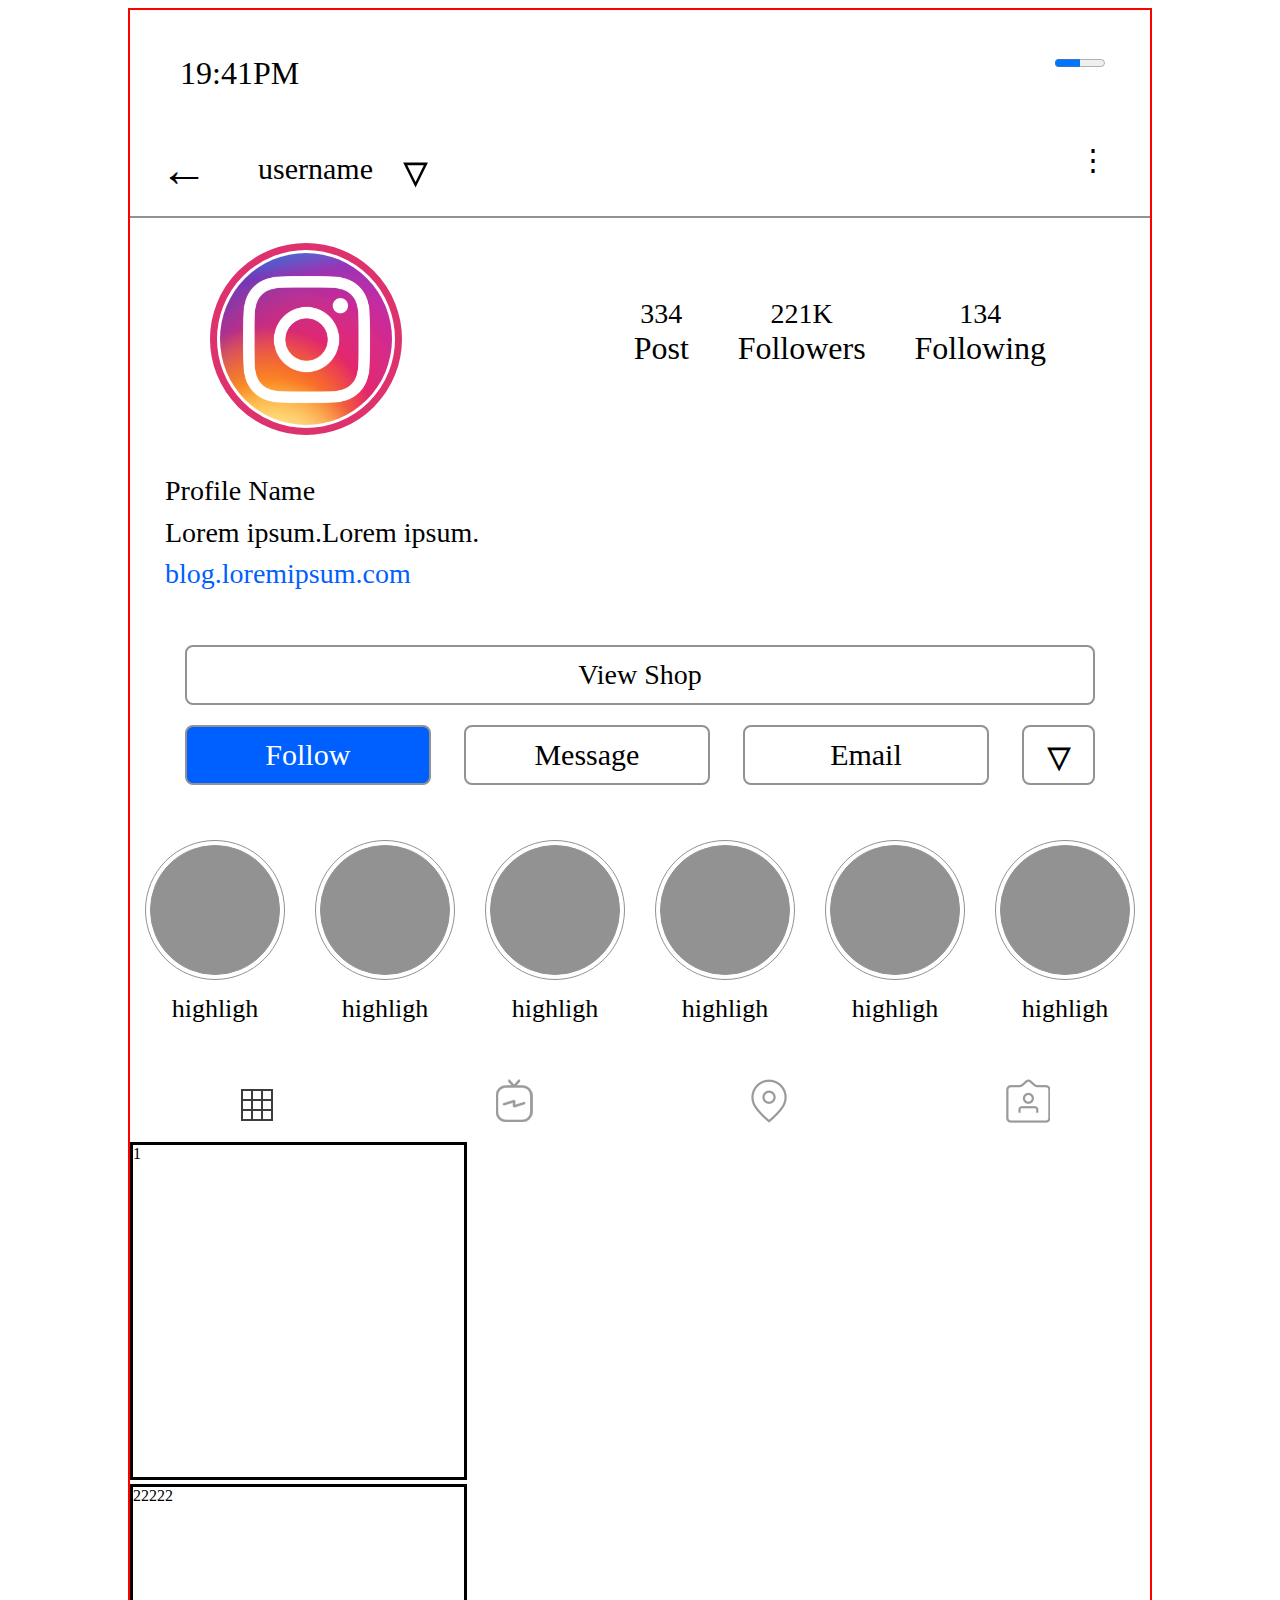
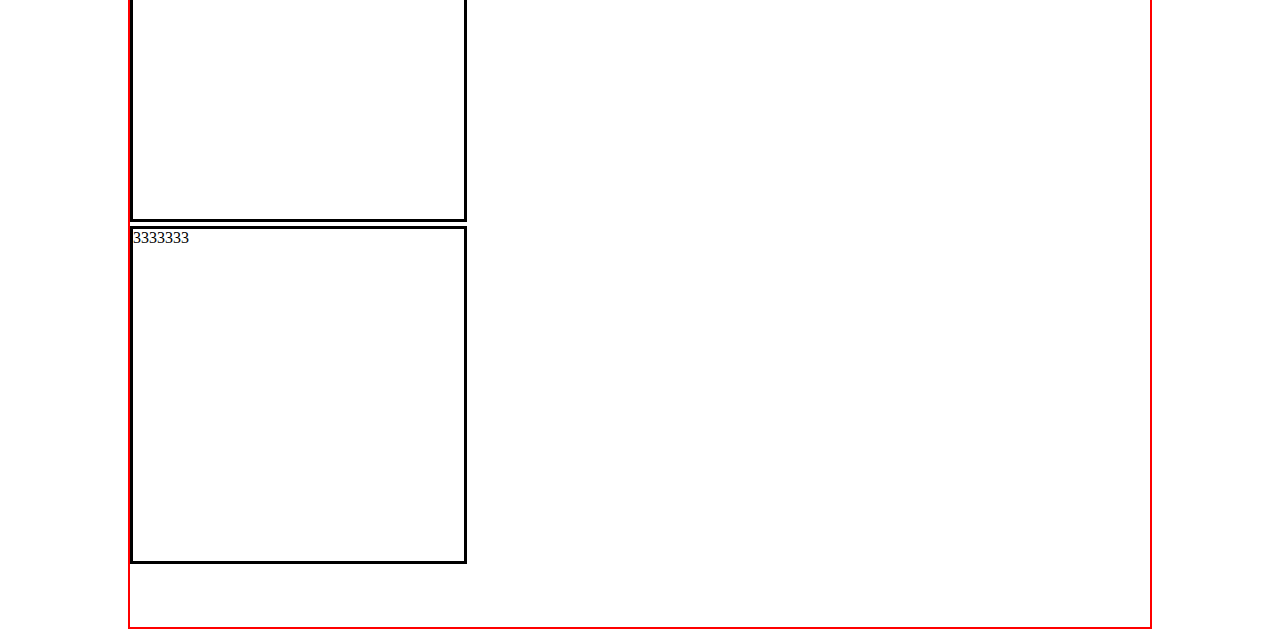
==== html/indexInst.html @ 7e2066ec "add" ====
<!DOCTYPE html>
<html lang="en">
<head>
    <meta charset="UTF-8">
    <title>protoInst</title>
    <link rel="stylesheet" type="text/css" href="../src/css/cssInst.css">
</head>
<body>
<div class="container">
    <header class="profHead">
        <div class="profHead__up">
            <div class="profHead__mini">
                <div class="profHead__time">19:41PM</div>
                <progress class="profHead__charging" max="100" value="50"></progress>
            </div>
            <div class="profHead__mini">
                <div class="profHead__nik">
                    <div class="profHead__leftArrow"></div>
                    <div class="profHead__usName">username</div>
                    <div class="profHead__downArrow"></div>
                </div>
                <div class="profHead__menu"></div>
            </div>
        </div>
        <div class="profHead__bottom">
            <div class="profHead__radius">
                <div class="profHead__photoRadius"></div>
            </div>
            <div class="profHead__statistic">
                <div class="profHead__splash-screen"></div>
                <div class="profHead__info">
                    <div class="profHead__num">334</div>
                    <div class="profHead__text">Post</div>
                </div>
                <div class="profHead__info">
                    <div class="profHead__num">221K</div>
                    <div class="profHead__text">Followers</div>
                </div>
                <div class="profHead__info">
                    <div class="profHead__num">134</div>
                    <div class="profHead__text">Following</div>
                </div>
            </div>
        </div>
        <div class="profHead__about">
            <div class="profHead__profileName">Profile Name</div>
            <div class="profHead__description">Lorem ipsum.Lorem ipsum.</div>
            <div class="profHead__yorLink">blog.loremipsum.com</div>
        </div>
    </header>
    <main class="main">
        <div class="main__push-btns">
            <div class="main__button">
                <div class="main__view">View Shop</div>
                <div class="main__buttons">
                    <div class="main__btn main__btn_blue">Follow</div>
                    <div class="main__btn">Message</div>
                    <div class="main__btn">Email</div>
                    <div class="main__btn-small">&#x25bf;</div>
                </div>
            </div>
        </div>
        <div class="main__ribbon">
            <div class="main__stories">
                <div class="main__series">
                    <div class="main__story"></div>
                </div>
                <div class="main__text">highligh</div>
            </div>
            <div class="main__stories">
                <div class="main__series">
                    <div class="main__story"></div>
                </div>
                <div class="main__text">highligh</div>
            </div>
            <div class="main__stories">
                <div class="main__series">
                    <div class="main__story"></div>
                </div>
                <div class="main__text">highligh</div>
            </div>
            <div class="main__stories">
                <div class="main__series">
                    <div class="main__story"></div>
                </div>
                <div class="main__text">highligh</div>
            </div>
            <div class="main__stories">
                <div class="main__series">
                    <div class="main__story"></div>
                </div>
                <div class="main__text">highligh</div>
            </div>
            <div class="main__stories">
                <div class="main__series">
                    <div class="main__story"></div>
                </div>
                <div class="main__text">highligh</div>
            </div>
        </div>
        <div class="main__icons-top">
            <div class="main__icon main__icon_grid"></div>
            <div class="main__icon main__icon_tv"></div>
            <div class="main__icon main__icon_location"></div>
            <div class="main__icon main__icon_save"></div>
        </div>
        <!--<div class="main__pix">
      &lt;!&ndash;      <div class="main__post">
                <img class="main__img" src="https://thypix.com/wp-content/uploads/2018/05/Sommerlandschaft-Bilder-98-1536x934.jpg" alt="">
            </div>
             <div class="main__post"></div>
            <div class="main__post"></div>
            <div class="main__post"></div>
            <div class="main__post"></div>&ndash;&gt;

        </div>-->
        <!--нужно сделать-->
        <div class="main__pix">
<!--            <div class="main__post">-->
<!--                <h2 class="main__name">-->
<!--                    name-->
<!--                </h2>-->
<!--                <h1 class="main__email">-->
<!--                    email-->
<!--                </h1>-->
<!--                <p class="main__text">-->
<!--                    body-->
<!--                </p>-->
<!--            </div>-->
<!--            -->
<!--            <div class="main__post">-->
<!--                <h2 class="main__name">-->
<!--                    name-->
<!--                </h2>-->
<!--                <h1 class="main__email">-->
<!--                    email-->
<!--                </h1>-->
<!--                <p class="main__text">-->
<!--                    body-->
<!--                </p>-->
<!--            </div>-->
        </div>
        <div class="dom-new"></div>

    </main>
    <footer class="footer">
        <div class="footer__icons-bottom">
            <div class="footer__icon"></div>
            <div class="footer__icon"></div>
            <div class="footer__icon"></div>
            <div class="footer__icon"></div>
        </div>
    </footer>
</div>

<script src="../src/js/mainInst.js"></script>
</body>
</html>
---- src/css/cssInst.css ----
* {
    box-sizing: border-box;
}

@font-face {
    font-family: Arial-Regular;
    src: url('../../myFonts/Arial/ArialMT.ttf');
}

@font-face {
    font-family: Arial-Bolt;
    src: url('../../myFonts/Arial/Arial-BoldMT.ttf');
}

@font-face {
    font-family: MyriadPro-Regular;
    src: url("../../landings page/fonts/MyriadProRegular.otf");
}

.container {
    margin: 0 auto;
    max-width: 1024px;
    border: solid 2px red;
}

.profHead {
    width: 100%;
    display: flex;
    flex-direction: column;
}

.profHead__up {
    border-bottom: solid 2px #929292;
}

.profHead__mini {
    width: 100%;
    display: flex;
    justify-content: space-between;
}

.profHead__time {
    font-family: Arial-Regular;
    font-size: 32px;
    margin-top: 45px;
    margin-left: 50px;
    margin-bottom: 50px;
}

.profHead__charging {
    width: 50px;
    margin-top: 45px;
    margin-right: 45px;
}

.profHead__nik {
    display: flex;
}

.profHead__menu:after {
    margin-right: 42px;
    font-size: 30px;
    content: ' \22EE';
}

.profHead__leftArrow:after {
    margin-left: 30px;
    font-size: 48px;
    content: ' \2190';
}

.profHead__downArrow:after {
    margin-bottom: 10px;
    margin-left: 30px;
    font-size: 50px;
    content: ' \25BF';
}

.profHead__usName {
    margin-top: 10px;
    margin-left: 50px;
    margin-bottom: 30px;
    font-family: Arial-Bolt;
    font-size: 30px;
}

/*11111111111111111111111111111111111111111111111*/
.profHead__bottom {
    display: flex;
    justify-content: space-around;
    width: 100%;
    background-color: white;
}

.profHead__radius {
    margin-top: 25px;
    border: solid 7px #dd326e;
    border-radius: 50%;
    width: 192px;
    height: 192px;
    padding: 3px;
}

.profHead__photoRadius {
    border-radius: 50%;
    width: 100%;
    height: 100%;
    background: url('../png/600px-Instagram_icon.png');
    background-size: 173px;
}

.profHead__statistic {
    margin-top: 80px;
    width: 50%;

    display: flex;
    justify-content: space-around;
}

.profHead__info {
    display: flex;
    flex-direction: column;
    align-items: center;
}

.profHead__num {
    font-family: Arial-Bolt;
    font-size: 28px;
}

.profHead__text {
    font-family: MyriadPro-Regular;
    font-size: 32px;
}

.profHead__about {
    margin: 40px 35px 0px;
}

.profHead__profileName {
    font-family: Arial-Bolt;
    font-size: 28px;
}

.profHead__description {
    padding-top: 1%;
    font-family: Arial-Regular;
    font-size: 28px;
}

.profHead__yorLink {
    padding-top: 1%;
    font-family: Arial-Regular;
    font-size: 28px;
    color: #0060ff;
}

/*22222222222222222222222222222222222222222222222222222222222*/
.main {
    width: 100%;
}

.main__push-btns {
    width: 100%;
    display: flex;
    justify-content: center;
    align-items: center;
}

.main__button {
    margin: 55px;
    width: 100%;
}

.main__buttons {
    margin-top: 20px;
    width: 100%;
    display: flex;
    justify-content: space-between;
}

.main__view {
    display: flex;
    justify-content: center;
    align-items: center;
    border: solid 2px #929292;
    border-radius: 8px 8px 8px 8px;
    width: 100%;
    height: 60px;
    font-size: 28px;
    font-family: Arial-Bolt;
}

.main__btn_blue {
    color: white;
    background-color: #0060ff;
}

.main__btn {
    display: flex;
    justify-content: center;
    align-items: center;
    font-size: 30px;
    font-family: Arial-Bolt;
    border: solid 2px #929292;
    border-radius: 8px 8px 8px 8px;
    width: 27%;
    height: 60px;
}

.main__btn-small {
    display: flex;
    align-items: center;
    justify-content: center;
    font-size: 48px;
    width: 8%;
    height: 60px;
    border: solid 2px #929292;
    border-radius: 8px 8px 8px 8px;
}

.main__ribbon {
    width: 100%;
    display: flex;
    justify-content: space-around;
}

.main__stories {
    width: 14.4%;
    display: flex;
    flex-direction: column;
    align-items: center;

}

.main__series {
    display: flex;
    align-items: center;
    justify-content: center;
    border: solid 1px #929292;
    border-radius: 50%;
    width: 140px;
    height: 140px;
}

.main__story {
    border: solid 1px #929292;
    border-radius: 50%;
    width: 130px;
    height: 130px;
    background-color: #929292;
}

.main__text {
    margin-top: 14px;
    font-family: Arial-Regular;
    font-size: 26px;
    margin-bottom: 50px;
}
.main__icons-top {
    display: flex;
    justify-content: space-around;
    width: 100%;
    margin: 5px;
}
.main__icon {
    background-repeat: no-repeat;
    width: 44px;
    height: 44px;
}
.main__icon_grid {
    margin-top: 10px;
    background-image: url("../png/Grid.png");
}
.main__icon_tv {
    background-image: url("../png/IGTV.png");
}
.main__icon_location {
    background-image: url("../png/Location Icon.png");
}
.main__icon_save {
    background-image: url("../png/Save.png");
}
.main__pix{
    display: flex;
    align-items: center;
    justify-content: center;
    justify-content: space-between;
    flex-wrap: wrap;
    width: 100%;
}
.main__post{
    background-repeat: no-repeat;
    width: 33%;
    height: 337.9px;
    margin-top: 4px;
    border: solid 3px black;
}
.main__img{
    width: 100%;
    max-height: 100%;
}
.footer{
    width: 100%;
}
/*33333333333333333333333333333333*/
.footer__icons-bottom{
    display: flex;
    justify-content: space-around;
    width: 100%;
    margin: 5px;
}
.footer__icon-menu{
    background-repeat: no-repeat;
    background-image: url("../png/Menu.png");
    width: 595px;
    height: 53px;
}
.footer__icon{
    width: 44px;
    height: 53px;
}
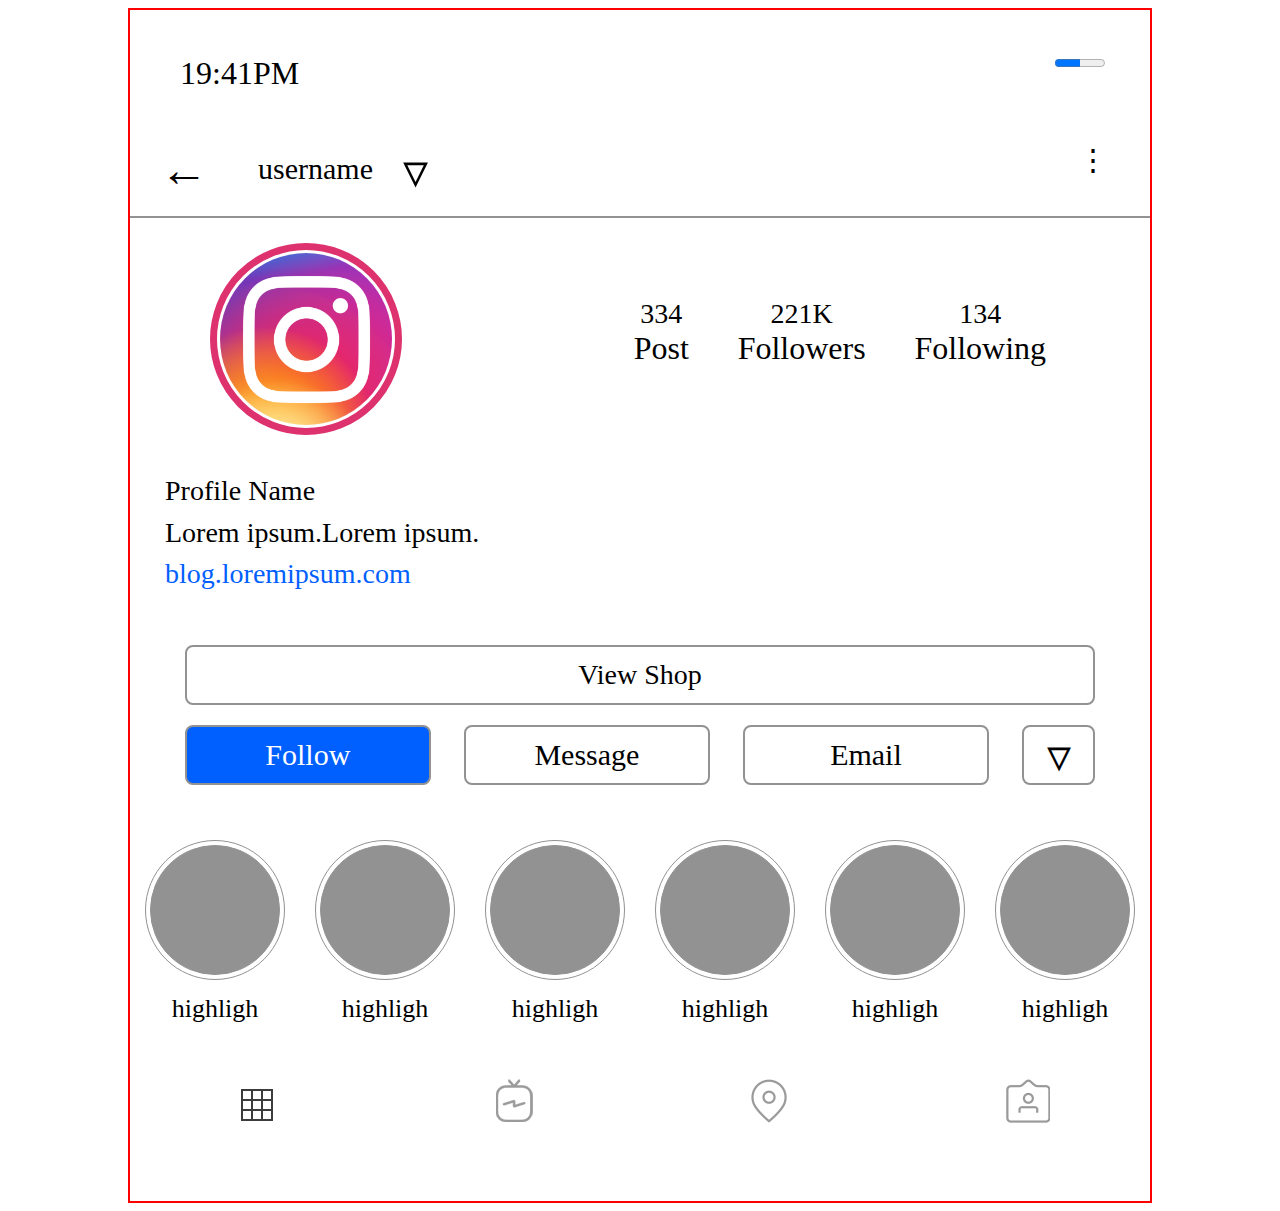
==== commit 7f5f58c1: "add changes inst" ====
--- a/html/indexInst.html
+++ b/html/indexInst.html
@@ -8,6 +8,9 @@
 <body>
 <div class="container">
     <header class="profHead">
+        <div class="profHead__error">
+            <div class="profHead__error-text">ERROR</div>
+        </div>
         <div class="profHead__up">
             <div class="profHead__mini">
                 <div class="profHead__time">19:41PM</div>
--- a/src/css/cssInst.css
+++ b/src/css/cssInst.css
@@ -24,9 +24,25 @@
 }
 
 .profHead {
+    position: relative;
     width: 100%;
     display: flex;
     flex-direction: column;
+}
+.profHead__error{
+    position: absolute;
+    left: 0;
+    top: 0;
+    width: 100%;
+    height: 100px;
+    background: #dd326e;
+    color: white;
+    text-align: center;
+    padding: 10px;
+    display: none;
+}
+.profHead__error_visible{
+    display: block;
 }
 
 .profHead__up {
@@ -159,6 +175,24 @@
 .main {
     width: 100%;
 }
+.main__like{
+    margin: auto;
+    top:0;
+    bottom: 0;
+    left: 0;
+    right: 0;
+    position: absolute;
+    width: 15px;
+    height: 15px;
+    background: #dd326e;
+    display: none;
+    transition: 5s;
+}
+
+.main__like_visible{
+    display: block;
+    transition: 5s;
+}
 
 .main__push-btns {
     width: 100%;
@@ -290,6 +324,7 @@
     width: 100%;
 }
 .main__post{
+    position: relative;
     background-repeat: no-repeat;
     width: 33%;
     height: 337.9px;
